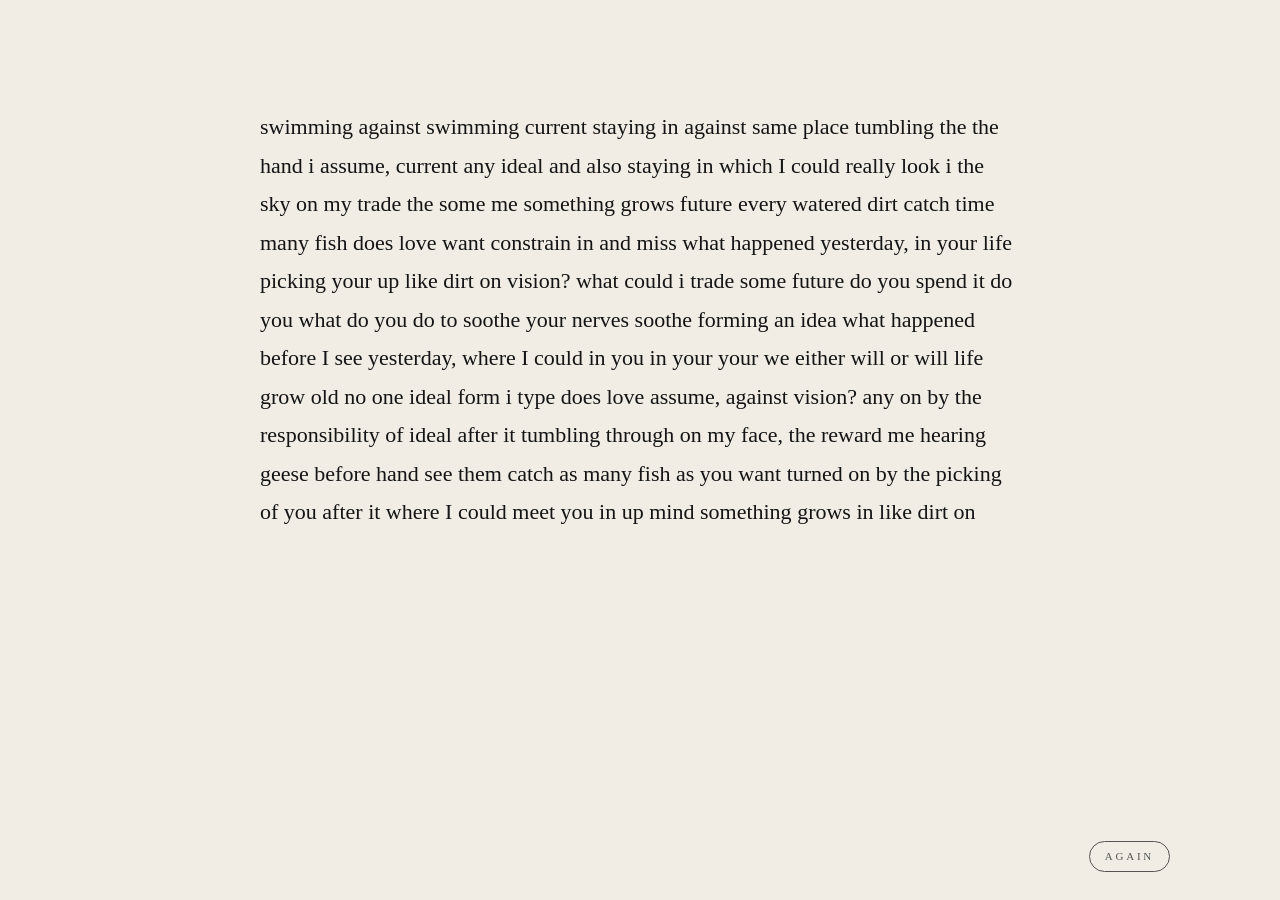
==== pages/blackout.html @ 67c0ba13 "two-page exp poetry site, file add" ====
<!DOCTYPE html>
<html lang="en">
<head>
<meta charset="utf-8">
<meta name="viewport" content="width=device-width, initial-scale=1, viewport-fit=cover">
<title>meet me by the</title>
<link rel="stylesheet" href="../styles/blackout.css">
</head>
<body>
<main id="text"></main>
<button class="again" id="again" type="button">again</button>
<div class="hint" id="hint">click</div>
<script src="../poems.js"></script>
<script src="../js/blackout.js"></script>
</body>
</html>
---- styles/blackout.css ----
:root {
  --paper:#f1ede4;
  --ink:#141414;
  box-sizing:border-box;
}

html, body {
  margin:0;
  background:var(--paper);
  cursor:pointer;
  transition:background 1s;
}

main {
  max-width:760px;
  margin:0 auto;
  padding:12vh 24px 22vh;
  color:var(--ink);
  font:clamp(16px,2.2vw,22px)/1.75 Georgia,'Times New Roman',serif;
  user-select:none;
  transition:opacity .5s;
}

.w {
  transition:background .5s, color .5s;
}

.w.x {
  background:var(--ink);
  color:transparent;
}

.w.k {
  text-decoration:underline;
  text-decoration-thickness:1px;
  text-underline-offset:.22em;
}

.hint {
  position:fixed;
  left:0;
  right:0;
  bottom:calc(36px + env(safe-area-inset-bottom,0px));
  text-align:center;
  font:12px/1 Georgia,'Times New Roman',serif;
  letter-spacing:.3em;
  text-transform:uppercase;
  color:var(--ink);
  opacity:0;
  transition:opacity 1.2s;
  pointer-events:none;
}

.hint.on {
  opacity:.55;
}

.again {
  position:fixed;
  bottom:calc(28px + env(safe-area-inset-bottom,0px));
  right:max(24px, calc((100vw - 760px) / 2 - 150px));
  z-index:2;
  background:var(--paper);
  color:var(--ink);
  border:1px solid var(--ink);
  border-radius:999px;
  padding:9px 15px;
  font:11px/1 Georgia,'Times New Roman',serif;
  letter-spacing:.25em;
  text-transform:uppercase;
  cursor:pointer;
  opacity:.7;
  transition:opacity .3s, background .3s, color .3s;
}

.again:hover, .again:focus-visible {
  opacity:1;
  background:var(--ink);
  color:var(--paper);
  outline:none;
}

html.out .again {
  opacity:0;
  pointer-events:none;
}

html.out, html.out body {
  background:var(--ink);
}

html.out main, html.out .hint {
  opacity:0;
}
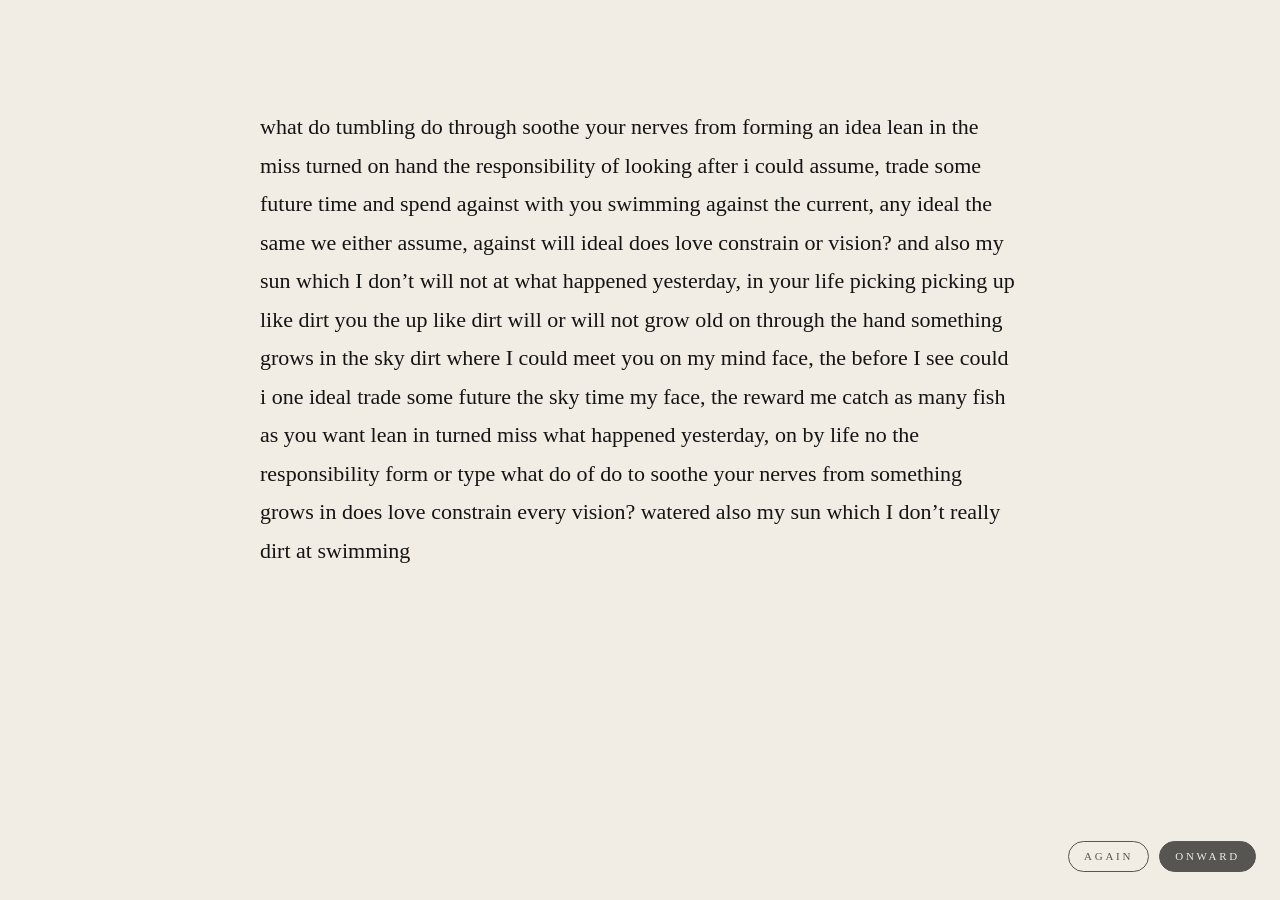
==== commit fd51b5be: "adding new page, adding onward button to blackout page" ====
--- a/pages/blackout.html
+++ b/pages/blackout.html
@@ -1,16 +1,22 @@
 <!DOCTYPE html>
 <html lang="en">
+
 <head>
-<meta charset="utf-8">
-<meta name="viewport" content="width=device-width, initial-scale=1, viewport-fit=cover">
-<title>meet me by the</title>
-<link rel="stylesheet" href="../styles/blackout.css">
+  <meta charset="utf-8">
+  <meta name="viewport" content="width=device-width, initial-scale=1, viewport-fit=cover">
+  <title>meet me by the</title>
+  <link rel="stylesheet" href="../styles/blackout.css">
 </head>
+
 <body>
-<main id="text"></main>
-<button class="again" id="again" type="button">again</button>
-<div class="hint" id="hint">click</div>
-<script src="../poems.js"></script>
-<script src="../js/blackout.js"></script>
+  <main id="text"></main>
+  <div class="actions">
+    <button class="again" id="again" type="button">again</button>
+    <button class="next" id="next" type="button">onward</button>
+  </div>
+  <div class="hint" id="hint">click</div>
+  <script src="../poems.js"></script>
+  <script src="../js/blackout.js"></script>
 </body>
-</html>
+
+</html>
--- a/styles/blackout.css
+++ b/styles/blackout.css
@@ -55,11 +55,18 @@
   opacity:.55;
 }
 
-.again {
+/* the pair of buttons, pinned to the bottom right beside the poem block */
+.actions {
   position:fixed;
   bottom:calc(28px + env(safe-area-inset-bottom,0px));
-  right:max(24px, calc((100vw - 760px) / 2 - 150px));
+  right:max(24px, calc((100vw - 760px) / 2 - 280px));
   z-index:2;
+  display:flex;
+  gap:10px;
+  transition:opacity .5s;
+}
+
+.actions button {
   background:var(--paper);
   color:var(--ink);
   border:1px solid var(--ink);
@@ -73,11 +80,36 @@
   transition:opacity .3s, background .3s, color .3s;
 }
 
-.again:hover, .again:focus-visible {
+.actions button:hover,
+.actions button:focus-visible {
   opacity:1;
   background:var(--ink);
   color:var(--paper);
   outline:none;
+}
+
+/* "next" is filled, so it reads as the way onward and "new poem" reads as the side option */
+#next {
+  background:var(--ink);
+  color:var(--paper);
+}
+
+#next:hover,
+#next:focus-visible {
+  background:var(--paper);
+  color:var(--ink);
+}
+
+/* fade the buttons out with the rest of the page when leaving */
+html.out .actions {
+  opacity:0;
+  pointer-events:none;
+}
+
+/* on phones the pair is too wide to share the bottom edge with the "click" hint, so lift the hint */
+@media (max-width:640px) {
+  .hint { bottom:calc(84px + env(safe-area-inset-bottom,0px)); }
+  .actions { right:16px; }
 }
 
 html.out .again {
